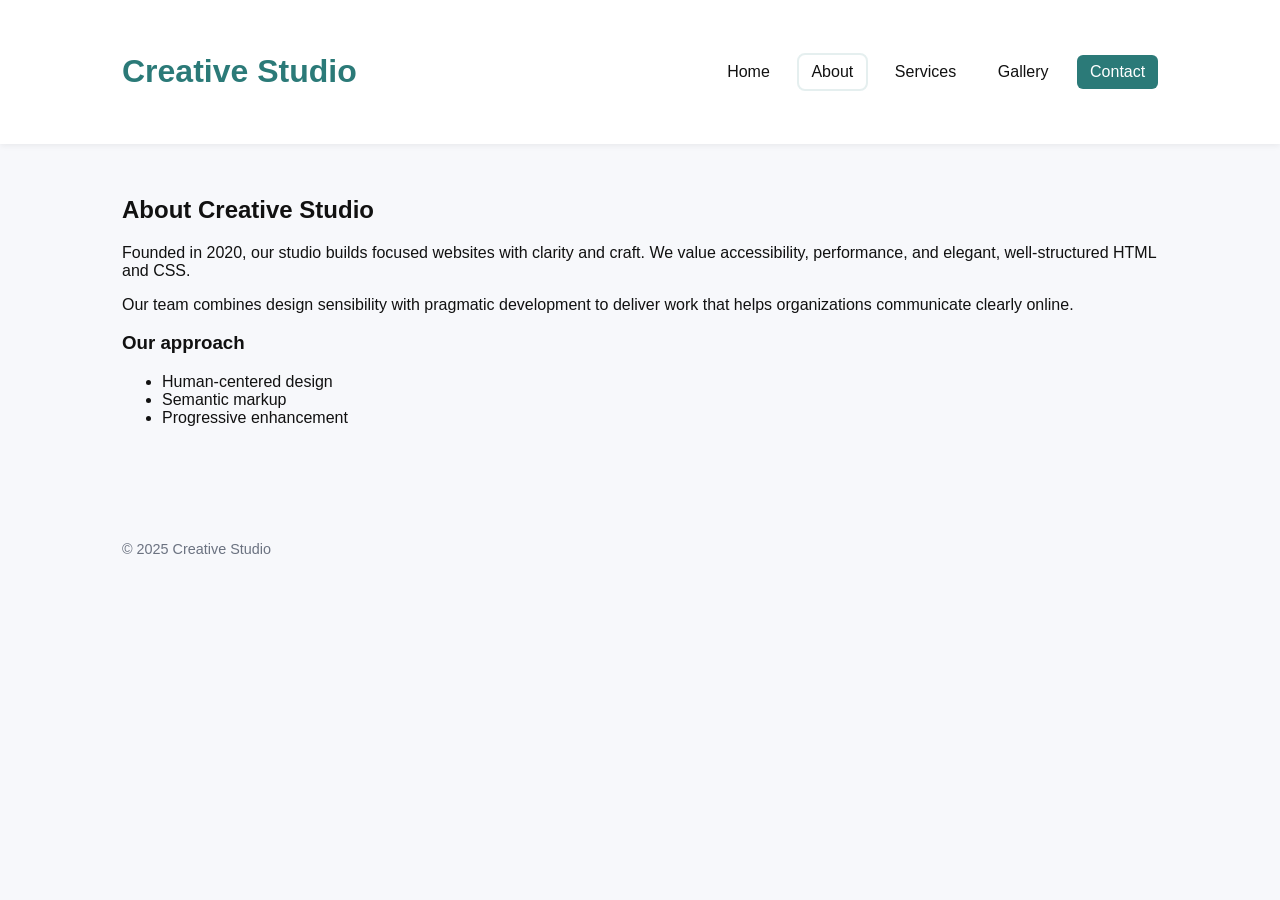
==== about.html @ 9314e133 "Updated" ====
<!doctype html>
<html lang="en">
<head>
  <meta charset="utf-8">
  <meta name="viewport" content="width=device-width,initial-scale=1">
  <title>About — Creative Studio</title>
  <link rel="stylesheet" href="css/styles.css">
</head>
<body>
  <header class="site-header">
    <div class="container nav-wrap">
      <h1 class="logo"><a href="index.html">Creative Studio</a></h1>
      <nav>
        <ul class="nav">
          <li><a href="index.html">Home</a></li>
          <li><a href="about.html" class="active">About</a></li>
          <li><a href="services.html">Services</a></li>
          <li><a href="gallery.html">Gallery</a></li>
          <li><a href="contact.html" class="cta">Contact</a></li>
        </ul>
      </nav>
    </div>
  </header>

  <main class="container">
    <section class="about">
      <h2>About Creative Studio</h2>
      <p>Founded in 2020, our studio builds focused websites with clarity and craft. We value accessibility, performance, and elegant, well-structured HTML and CSS.</p>
      <p>Our team combines design sensibility with pragmatic development to deliver work that helps organizations communicate clearly online.</p>
      <h3>Our approach</h3>
      <ul>
        <li>Human-centered design</li>
        <li>Semantic markup</li>
        <li>Progressive enhancement</li>
      </ul>
    </section>
  </main>

  <footer class="site-footer">
    <div class="container">
      <p>&copy; 2025 Creative Studio</p>
    </div>
  </footer>
</body>
</html>
---- css/styles.css ----
/* Simple CSS for multi-page site */
:root{
  --bg:#f7f8fb;
  --card:#ffffff;
  --accent:#2b7a78;
  --muted:#6b7280;
  --max-width:1100px;
}
*{box-sizing:border-box}
html,body{height:100%;margin:0;font-family:Inter,Segoe UI,Arial,sans-serif;background:var(--bg);color:#111}
.container{max-width:var(--max-width);margin:0 auto;padding:1rem}
.site-header{background:#fff;box-shadow:0 2px 6px rgba(12,12,12,0.06);position:sticky;top:0;z-index:10}
.nav-wrap{display:flex;align-items:center;justify-content:space-between;padding:0.6rem 1rem}
.logo a{color:var(--accent);text-decoration:none;font-weight:700}
.nav{list-style:none;margin:0;padding:0;display:flex;gap:0.6rem;align-items:center}
.nav a{display:inline-block;padding:0.5rem 0.8rem;color:#111;text-decoration:none;border-radius:6px}
.nav a:hover{background:rgba(43,122,120,0.06)}
.nav a.cta{background:var(--accent);color:white}
.nav a.active{outline:2px solid rgba(43,122,120,0.12)}
.hero{background:linear-gradient(120deg,#e6fffb,#fff);padding:3rem 0;border-bottom:1px solid rgba(0,0,0,0.04)}
.hero h2{font-size:clamp(1.6rem,3vw,2.4rem);margin:0 0 0.5rem}
.hero p{color:var(--muted);margin:0 0 1rem}
.btn{background:var(--accent);color:#fff;padding:0.6rem 1rem;border-radius:6px;text-decoration:none}
.features{display:grid;grid-template-columns:repeat(auto-fit,minmax(200px,1fr));gap:1rem;padding:2rem 0}
.feature{text-align:center;background:var(--card);padding:1.2rem;border-radius:8px;box-shadow:0 1px 4px rgba(12,12,12,0.04)}
.feature img{width:56px;height:56px;margin-bottom:0.6rem}
.about-preview{padding:2rem 0}
.services-grid{display:grid;grid-template-columns:repeat(auto-fit,minmax(220px,1fr));gap:1rem}
.card{background:var(--card);padding:1rem;border-radius:8px;box-shadow:0 2px 8px rgba(12,12,12,0.06);text-align:center}
.card img{width:100%;height:140px;object-fit:cover;border-radius:6px;margin-bottom:0.6rem}
.site-footer{padding:1.2rem 0;color:var(--muted);font-size:0.9rem}
.contact-form{max-width:700px;margin-top:1rem;display:grid;gap:0.6rem}
.contact-form input,.contact-form textarea{padding:0.6rem;border-radius:6px;border:1px solid rgba(0,0,0,0.08)}
.grid{display:grid;gap:1rem}
.gallery{grid-template-columns:repeat(auto-fit,minmax(160px,1fr));}
.gallery img{width:100%;height:160px;object-fit:cover;border-radius:8px}
.small-links a{color:var(--muted);text-decoration:none;margin-right:0.6rem}
@media (min-width:900px){
  .nav{gap:1rem}
  .container{padding:2rem}
}
@media (max-width:640px){
  .nav{gap:0.2rem}
  .nav a{padding:0.4rem 0.6rem}
  .nav-wrap{flex-direction:row}
}
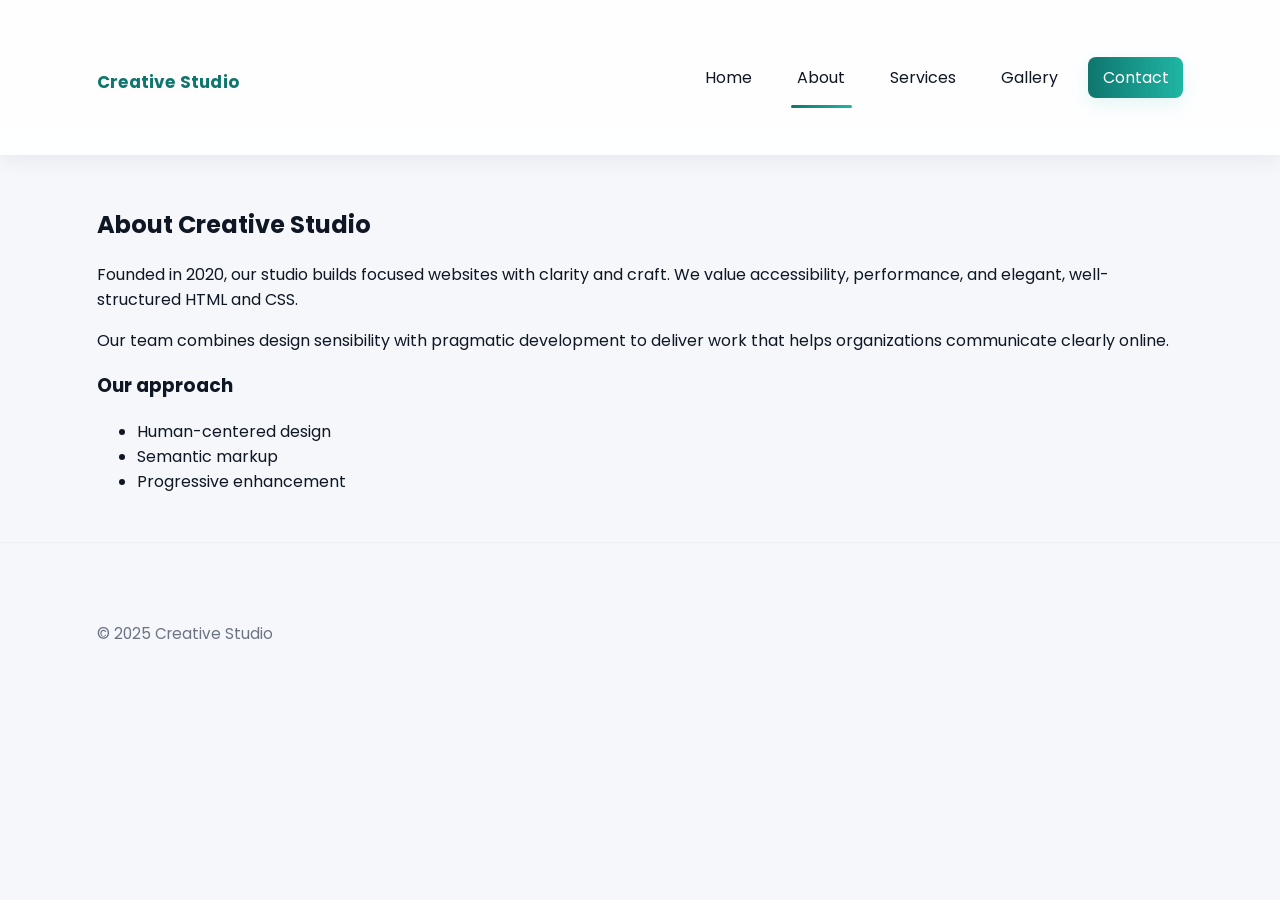
==== commit 04aef85a: "updated" ====
--- a/about.html
+++ b/about.html
@@ -3,7 +3,9 @@
 <head>
   <meta charset="utf-8">
   <meta name="viewport" content="width=device-width,initial-scale=1">
+  <meta name="theme-color" content="#0f766e">
   <title>About — Creative Studio</title>
+  <link href="https://fonts.googleapis.com/css2?family=Poppins:wght@300;400;600;700&display=swap" rel="stylesheet">
   <link rel="stylesheet" href="css/styles.css">
 </head>
 <body>
--- a/css/styles.css
+++ b/css/styles.css
@@ -1,46 +1,67 @@
-/* Simple CSS for multi-page site */
+/* Beautified CSS for multi-page site */
 :root{
-  --bg:#f7f8fb;
+  --bg:#f5f7fb;
   --card:#ffffff;
-  --accent:#2b7a78;
+  --accent:#0f766e; /* deep teal */
+  --accent-2:#1fb6a4; /* bright accent */
   --muted:#6b7280;
-  --max-width:1100px;
+  --muted-2:#94a3b8;
+  --max-width:1150px;
+  --radius:12px;
+  --glass: rgba(255,255,255,0.6);
 }
 *{box-sizing:border-box}
-html,body{height:100%;margin:0;font-family:Inter,Segoe UI,Arial,sans-serif;background:var(--bg);color:#111}
+html,body{height:100%;margin:0;font-family:'Poppins',system-ui,-apple-system,Segoe UI,Roboto,Arial,sans-serif;background:var(--bg);color:#0f1724;-webkit-font-smoothing:antialiased}
 .container{max-width:var(--max-width);margin:0 auto;padding:1rem}
-.site-header{background:#fff;box-shadow:0 2px 6px rgba(12,12,12,0.06);position:sticky;top:0;z-index:10}
-.nav-wrap{display:flex;align-items:center;justify-content:space-between;padding:0.6rem 1rem}
-.logo a{color:var(--accent);text-decoration:none;font-weight:700}
+.site-header{background:linear-gradient(180deg, rgba(255,255,255,0.85), rgba(255,255,255,0.9));backdrop-filter: blur(4px);box-shadow:0 6px 20px rgba(15,23,36,0.06);position:sticky;top:0;z-index:50}
+.nav-wrap{display:flex;align-items:center;justify-content:space-between;padding:0.8rem 1rem}
+.logo a{color:var(--accent);text-decoration:none;font-weight:700;letter-spacing:0.2px;font-size:1.05rem}
 .nav{list-style:none;margin:0;padding:0;display:flex;gap:0.6rem;align-items:center}
-.nav a{display:inline-block;padding:0.5rem 0.8rem;color:#111;text-decoration:none;border-radius:6px}
-.nav a:hover{background:rgba(43,122,120,0.06)}
-.nav a.cta{background:var(--accent);color:white}
-.nav a.active{outline:2px solid rgba(43,122,120,0.12)}
-.hero{background:linear-gradient(120deg,#e6fffb,#fff);padding:3rem 0;border-bottom:1px solid rgba(0,0,0,0.04)}
-.hero h2{font-size:clamp(1.6rem,3vw,2.4rem);margin:0 0 0.5rem}
-.hero p{color:var(--muted);margin:0 0 1rem}
-.btn{background:var(--accent);color:#fff;padding:0.6rem 1rem;border-radius:6px;text-decoration:none}
-.features{display:grid;grid-template-columns:repeat(auto-fit,minmax(200px,1fr));gap:1rem;padding:2rem 0}
-.feature{text-align:center;background:var(--card);padding:1.2rem;border-radius:8px;box-shadow:0 1px 4px rgba(12,12,12,0.04)}
-.feature img{width:56px;height:56px;margin-bottom:0.6rem}
-.about-preview{padding:2rem 0}
-.services-grid{display:grid;grid-template-columns:repeat(auto-fit,minmax(220px,1fr));gap:1rem}
-.card{background:var(--card);padding:1rem;border-radius:8px;box-shadow:0 2px 8px rgba(12,12,12,0.06);text-align:center}
-.card img{width:100%;height:140px;object-fit:cover;border-radius:6px;margin-bottom:0.6rem}
-.site-footer{padding:1.2rem 0;color:var(--muted);font-size:0.9rem}
+.nav a{display:inline-block;padding:0.5rem 0.9rem;color:inherit;text-decoration:none;border-radius:8px;transition:all 200ms ease}
+.nav a:hover{transform:translateY(-3px);background:rgba(15,118,110,0.06);color:var(--accent)}
+.nav a.cta{background:linear-gradient(90deg,var(--accent),var(--accent-2));color:white;box-shadow:0 6px 18px rgba(31,182,164,0.12)}
+.nav a.active{position:relative}
+.nav a.active::after{content:'';position:absolute;left:10%;right:10%;bottom:-10px;height:3px;background:linear-gradient(90deg,var(--accent),var(--accent-2));border-radius:4px}
+.hero{background:linear-gradient(120deg,#eafffb,#ffffff);padding:4rem 0;border-bottom:1px solid rgba(15,23,36,0.03)}
+.hero .container{display:grid;grid-template-columns:1fr;gap:1rem}
+.hero h2{font-size:clamp(1.8rem,4vw,3rem);margin:0 0 0.6rem;line-height:1.02;color:#072226}
+.hero p{color:var(--muted);margin:0 0 1rem;font-size:1.05rem}
+.btn{display:inline-block;background:linear-gradient(90deg,var(--accent),var(--accent-2));color:#fff;padding:0.75rem 1.1rem;border-radius:10px;text-decoration:none;box-shadow:0 10px 25px rgba(15,118,110,0.08);transition:transform 220ms ease}
+.btn:hover{transform:translateY(-4px)}
+.features{display:grid;grid-template-columns:repeat(auto-fit,minmax(220px,1fr));gap:1rem;padding:2rem 0}
+.feature{text-align:center;background:var(--card);padding:1.6rem;border-radius:var(--radius);box-shadow:0 8px 30px rgba(15,23,36,0.04);transition:transform 220ms ease,box-shadow 220ms}
+.feature:hover{transform:translateY(-6px);box-shadow:0 18px 40px rgba(15,23,36,0.07)}
+.feature img{width:64px;height:64px;margin-bottom:0.8rem}
+.about-preview{padding:2rem 0;background:linear-gradient(180deg, rgba(255,255,255,0.6), transparent);border-radius:10px}
+.services-grid{display:grid;grid-template-columns:repeat(auto-fit,minmax(240px,1fr));gap:1rem}
+.card{background:var(--card);padding:1.2rem;border-radius:12px;box-shadow:0 10px 30px rgba(15,23,36,0.05);text-align:left;overflow:hidden}
+.card img{width:100%;height:160px;object-fit:cover;border-radius:8px;margin-bottom:0.8rem}
+.card h3{margin:0 0 0.4rem}
+.card p{color:var(--muted)}
+.site-footer{padding:2rem 0;color:var(--muted);font-size:0.95rem;border-top:1px solid rgba(15,23,36,0.03)}
+.site-footer .container{display:flex;justify-content:space-between;align-items:center;flex-wrap:wrap;gap:1rem}
 .contact-form{max-width:700px;margin-top:1rem;display:grid;gap:0.6rem}
-.contact-form input,.contact-form textarea{padding:0.6rem;border-radius:6px;border:1px solid rgba(0,0,0,0.08)}
+.contact-form input,.contact-form textarea{padding:0.8rem;border-radius:10px;border:1px solid rgba(15,23,36,0.06);background:linear-gradient(180deg,#fff,#fbfdff)}
+.contact-form input:focus,.contact-form textarea:focus{outline:none;box-shadow:0 6px 18px rgba(15,118,110,0.08);border-color:var(--accent-2)}
 .grid{display:grid;gap:1rem}
 .gallery{grid-template-columns:repeat(auto-fit,minmax(160px,1fr));}
-.gallery img{width:100%;height:160px;object-fit:cover;border-radius:8px}
+.gallery img{width:100%;height:160px;object-fit:cover;border-radius:10px;transition:transform 220ms ease,filter 220ms}
+.gallery img:hover{transform:scale(1.03);filter:brightness(1.02)}
 .small-links a{color:var(--muted);text-decoration:none;margin-right:0.6rem}
+.muted{color:var(--muted)}
+
+/* responsiveness */
 @media (min-width:900px){
   .nav{gap:1rem}
   .container{padding:2rem}
+  .hero .container{grid-template-columns:1fr 420px;align-items:center}
+}
+@media (max-width:900px){
+  .nav a.cta{padding:0.5rem 0.8rem}
 }
 @media (max-width:640px){
   .nav{gap:0.2rem}
-  .nav a{padding:0.4rem 0.6rem}
+  .nav a{padding:0.45rem 0.6rem}
   .nav-wrap{flex-direction:row}
+  .hero{padding:2.4rem 0}
 }
